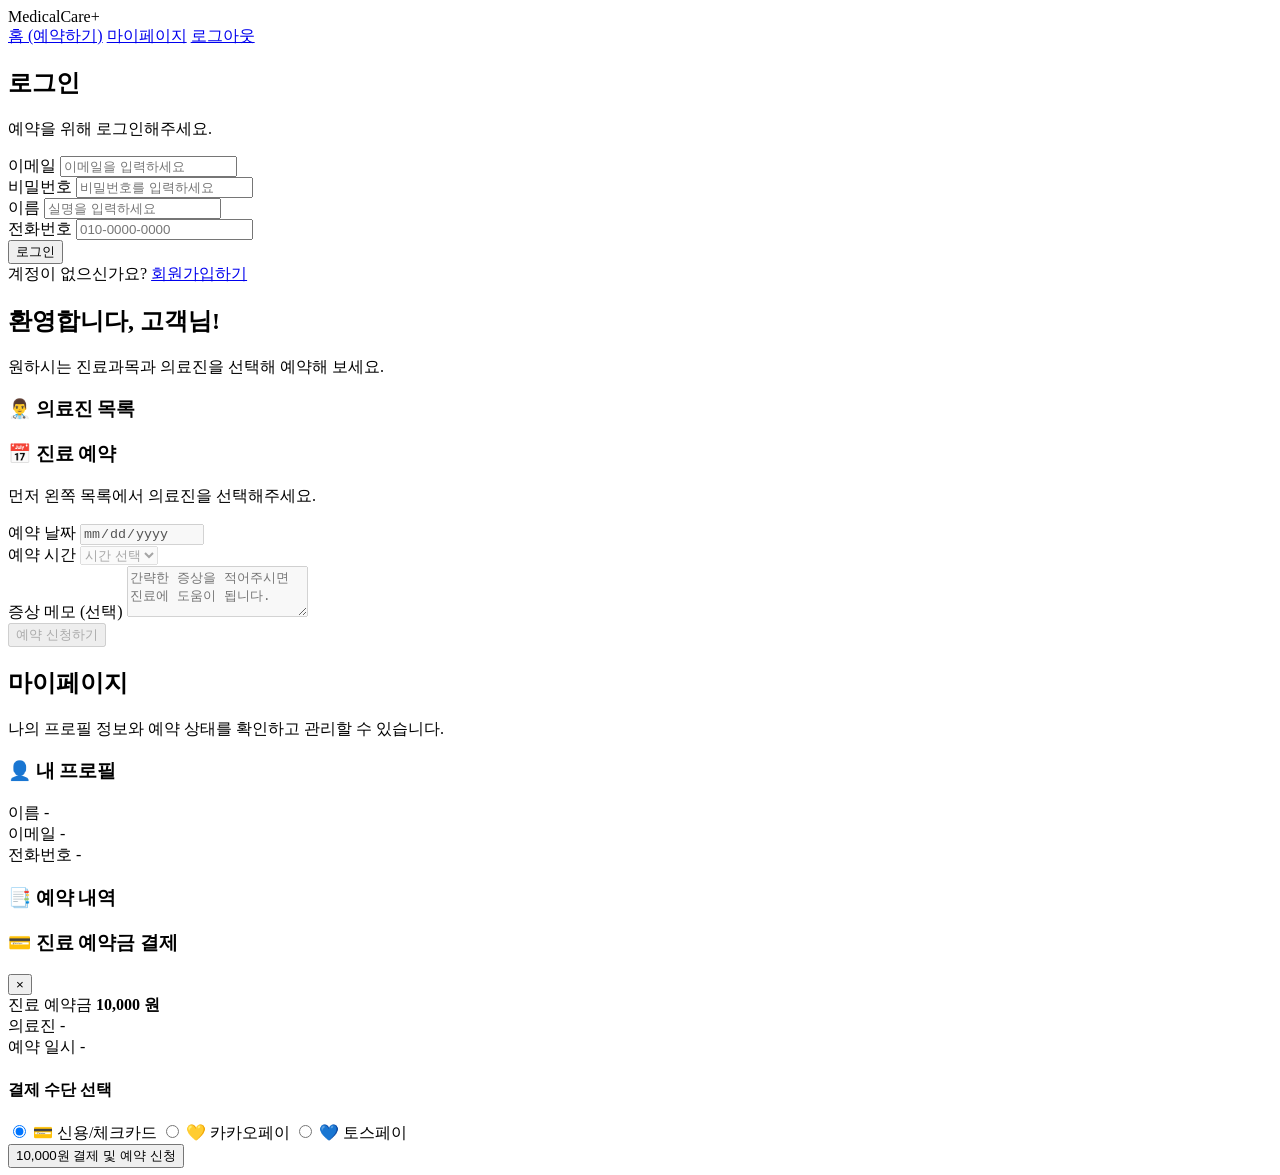
==== src/main/resources/templates/index.html @ 2a02f521 "fix: remove direct payment api call" ====
<!DOCTYPE html>
<html lang="ko">
<head>
    <meta charset="UTF-8">
    <meta name="viewport" content="width=device-width, initial-scale=1.0">
    <title>MedicalCare+ | 병원 예약 시스템</title>
    <!-- CSS 연결 -->
    <link rel="stylesheet" href="/css/style.css">
    <!-- Google Fonts -->
    <link href="https://fonts.googleapis.com/css2?family=Inter:wght@400;500;600;700&display=swap" rel="stylesheet">
    <link href="https://fonts.googleapis.com/css2?family=Noto+Sans+KR:wght@400;500;700&display=swap" rel="stylesheet">
</head>
<body>
    <div id="app">
        <!-- Navigation -->
        <nav class="navbar">
            <div class="container nav-container">
                <div class="logo">MedicalCare<span class="plus">+</span></div>
                <div class="nav-links">
                    <a href="#" id="nav-home" class="hidden">홈 (예약하기)</a>
                    <a href="#" id="nav-mypage" class="hidden">마이페이지</a>
                    <a href="#" id="nav-logout" class="hidden btn-outline">로그아웃</a>
                </div>
            </div>
        </nav>

        <main class="main-content">
            <!-- Loader -->
            <div id="loader" class="loader-overlay hidden">
                <div class="spinner"></div>
            </div>

            <!-- Toast Notification -->
            <div id="toast" class="toast hidden"></div>

            <!-- Auth Section (Login & Signup) -->
            <section id="auth-section" class="section-container">
                <div class="auth-box">
                    <h2 id="auth-title">로그인</h2>
                    <p class="auth-subtitle">예약을 위해 로그인해주세요.</p>
                    <form id="auth-form">
                        <div class="input-group">
                            <label for="username">이메일</label>
                            <input type="email" id="username" placeholder="이메일을 입력하세요" required>
                        </div>
                        <div class="input-group">
                            <label for="password">비밀번호</label>
                            <input type="password" id="password" placeholder="비밀번호를 입력하세요" required>
                        </div>
                        
                        <!-- Signup specific fields -->
                        <div id="signup-fields" class="hidden">
                            <div class="input-group">
                                <label for="name">이름</label>
                                <input type="text" id="name" placeholder="실명을 입력하세요">
                            </div>
                            <div class="input-group">
                                <label for="phone">전화번호</label>
                                <input type="tel" id="phone" placeholder="010-0000-0000">
                            </div>
                        </div>

                        <button type="submit" class="btn btn-primary w-100" id="auth-submit-btn">로그인</button>
                        
                        <div class="auth-switch">
                            <span id="auth-switch-text">계정이 없으신가요?</span>
                            <a href="#" id="toggle-auth-btn">회원가입하기</a>
                        </div>
                    </form>
                </div>
            </section>

            <!-- Dashboard Section (Doctors & Booking) -->
            <section id="dashboard-section" class="section-container hidden">
                <div class="dashboard-header">
                    <h2>환영합니다, <span id="user-greeting">고객</span>님!</h2>
                    <p>원하시는 진료과목과 의료진을 선택해 예약해 보세요.</p>
                </div>
                
                <div class="dashboard-grid">
                    <!-- Doctors List -->
                    <div class="card">
                        <div class="card-header">
                            <h3>👨‍⚕️ 의료진 목록</h3>
                        </div>
                        <div class="card-body">
                            <div id="doctors-list" class="list-container">
                                <!-- JS renders doctor items here -->
                            </div>
                        </div>
                    </div>

                    <!-- Booking Form -->
                    <div class="card">
                        <div class="card-header">
                            <h3>📅 진료 예약</h3>
                        </div>
                        <div class="card-body">
                            <form id="booking-form">
                                <input type="hidden" id="selected-doctor-id">
                                
                                <div class="selected-doctor-display" id="selected-doctor-display">
                                    <p class="placeholder-text">먼저 왼쪽 목록에서 의료진을 선택해주세요.</p>
                                </div>

                                <div id="booking-inputs" class="disabled-area">
                                    <div class="input-group">
                                        <label for="booking-date">예약 날짜</label>
                                        <input type="date" id="booking-date" required disabled>
                                    </div>
                                    <div class="input-group">
                                        <label for="booking-time">예약 시간</label>
                                        <select id="booking-time" required disabled>
                                            <option value="">시간 선택</option>
                                            <option value="09:00">09:00</option>
                                            <option value="10:00">10:00</option>
                                            <option value="11:00">11:00</option>
                                            <option value="14:00">14:00</option>
                                            <option value="15:00">15:00</option>
                                            <option value="16:00">16:00</option>
                                        </select>
                                    </div>
                                    <div class="input-group">
                                        <label for="symptoms">증상 메모 (선택)</label>
                                        <textarea id="symptoms" rows="3" placeholder="간략한 증상을 적어주시면 진료에 도움이 됩니다." disabled></textarea>
                                    </div>
                                    <button type="submit" class="btn btn-primary w-100 mt-3" id="btn-book" disabled>예약 신청하기</button>
                                </div>
                            </form>
                        </div>
                    </div>
                </div>
            </section>

            <!-- MyPage Section -->
            <section id="mypage-section" class="section-container hidden">
                <div class="dashboard-header">
                    <h2>마이페이지</h2>
                    <p>나의 프로필 정보와 예약 상태를 확인하고 관리할 수 있습니다.</p>
                </div>

                <div class="dashboard-grid">
                    <!-- Profile Card -->
                    <div class="card">
                        <div class="card-header">
                            <h3>👤 내 프로필</h3>
                        </div>
                        <div class="card-body">
                            <div class="profile-info">
                                <div class="info-row">
                                    <span class="info-label">이름</span>
                                    <span class="info-value" id="profile-name">-</span>
                                </div>
                                <div class="info-row">
                                    <span class="info-label">이메일</span>
                                    <span class="info-value" id="profile-username">-</span>
                                </div>
                                <div class="info-row">
                                    <span class="info-label">전화번호</span>
                                    <span class="info-value" id="profile-phone">-</span>
                                </div>
                            </div>
                        </div>
                    </div>

                    <!-- Bookings List Card -->
                    <div class="card">
                        <div class="card-header">
                            <h3>📑 예약 내역</h3>
                        </div>
                        <div class="card-body">
                            <div id="bookings-list" class="list-container">
                                <!-- JS renders bookings here -->
                            </div>
                        </div>
                    </div>
                </div>
            </section>
            <!-- 결제 모달 (Payment Modal) -->
            <div id="payment-modal" class="modal-overlay hidden">
                <div class="modal-box">
                    <div class="modal-header">
                        <h3>💳 진료 예약금 결제</h3>
                        <button type="button" id="btn-close-payment" class="modal-close-btn">&times;</button>
                    </div>
                    <div class="modal-body">
                        <div class="payment-summary">
                            <div class="summary-row">
                                <span class="summary-label">진료 예약금</span>
                                <span class="summary-value" style="color: var(--primary-color); font-weight: 700;">10,000 원</span>
                            </div>
                            <div class="summary-row">
                                <span class="summary-label">의료진</span>
                                <span id="payment-doctor-name" class="summary-value">-</span>
                            </div>
                            <div class="summary-row">
                                <span class="summary-label">예약 일시</span>
                                <span id="payment-booking-datetime" class="summary-value">-</span>
                            </div>
                        </div>
                        
                        <div class="payment-methods">
                            <h4>결제 수단 선택</h4>
                            <div class="methods-grid">
                                <label class="method-item selected">
                                    <input type="radio" name="payment-method" value="CARD" checked>
                                    <span class="method-icon">💳</span>
                                    <span class="method-name">신용/체크카드</span>
                                </label>
                                <label class="method-item">
                                    <input type="radio" name="payment-method" value="KAKAO">
                                    <span class="method-icon">💛</span>
                                    <span class="method-name">카카오페이</span>
                                </label>
                                <label class="method-item">
                                    <input type="radio" name="payment-method" value="TOSS">
                                    <span class="method-icon">💙</span>
                                    <span class="method-name">토스페이</span>
                                </label>
                            </div>
                        </div>
                    </div>
                    <div class="modal-footer">
                        <button type="button" id="btn-pay-submit" class="btn btn-primary w-100">10,000원 결제 및 예약 신청</button>
                    </div>
                </div>
            </div>
        </main>
    </div>
    
    <!-- JS 연결 -->
    <script src="/js/app.js"></script>
</body>
</html>
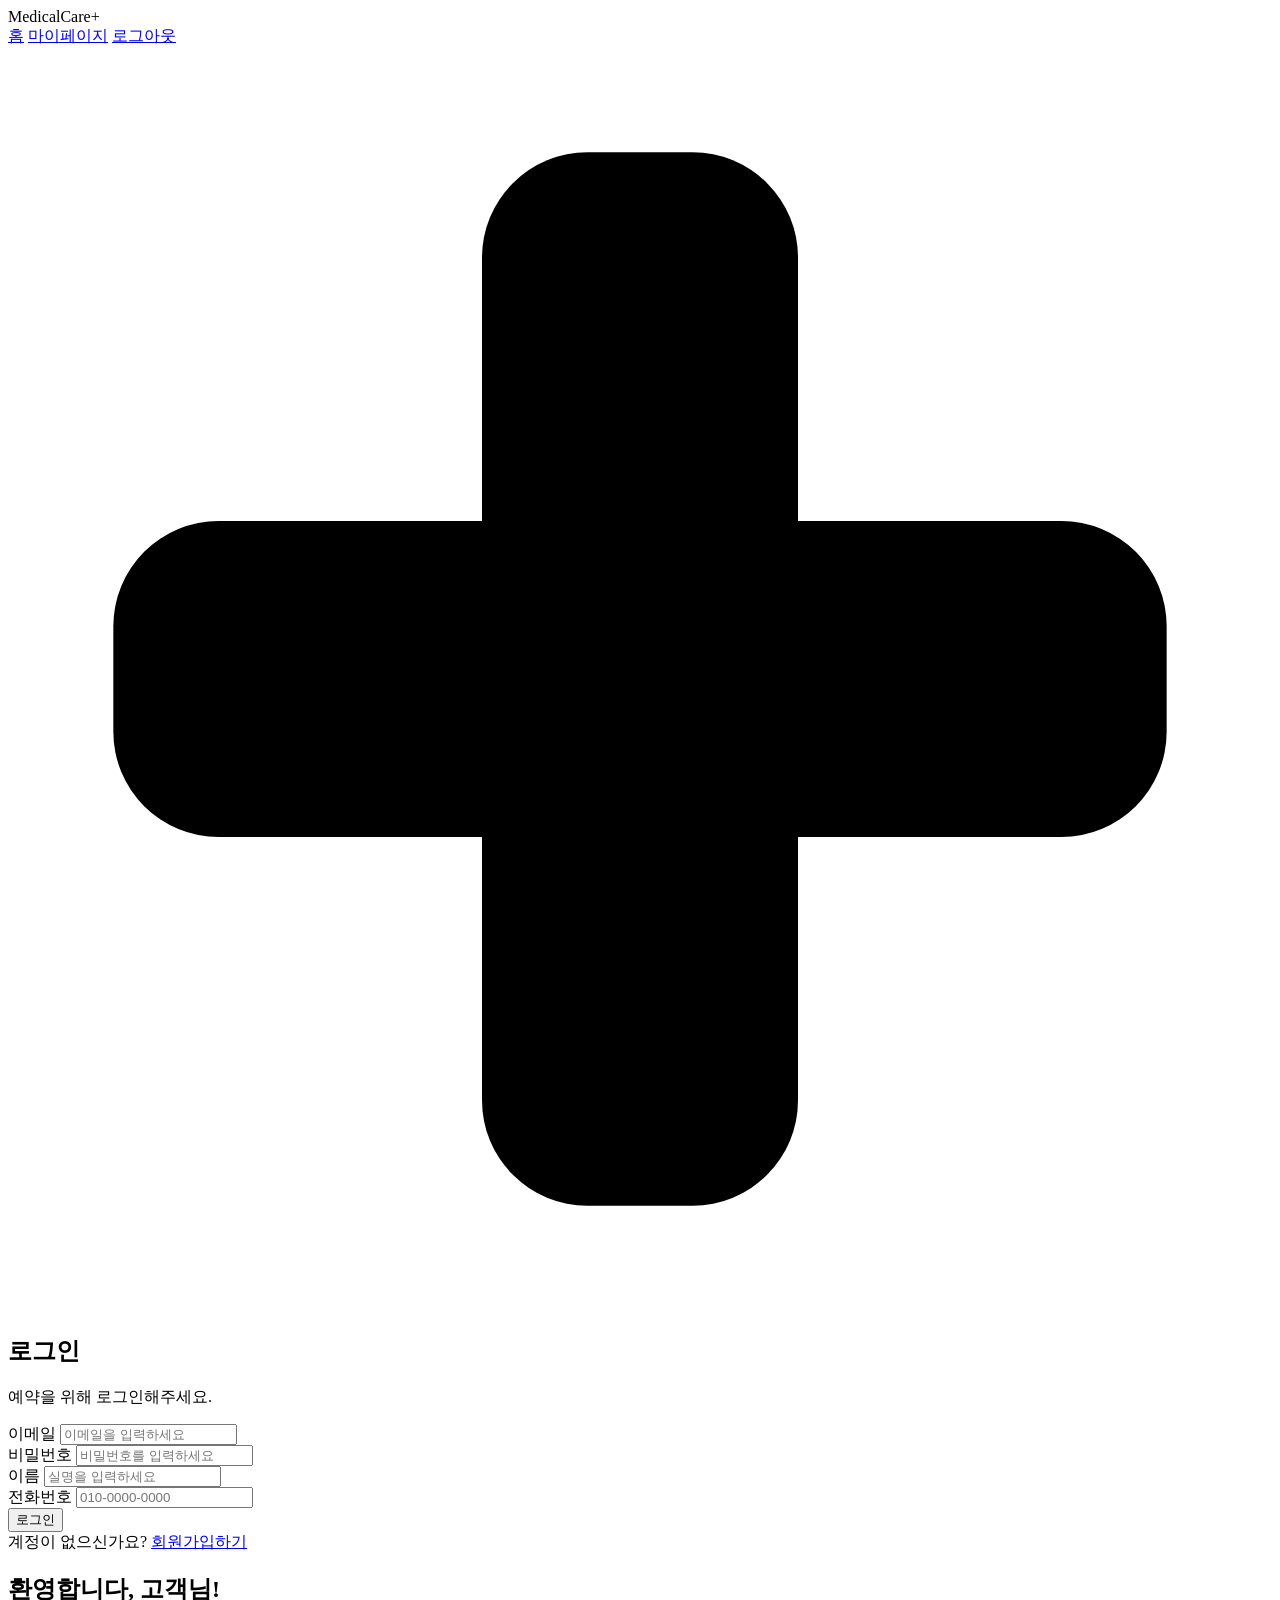
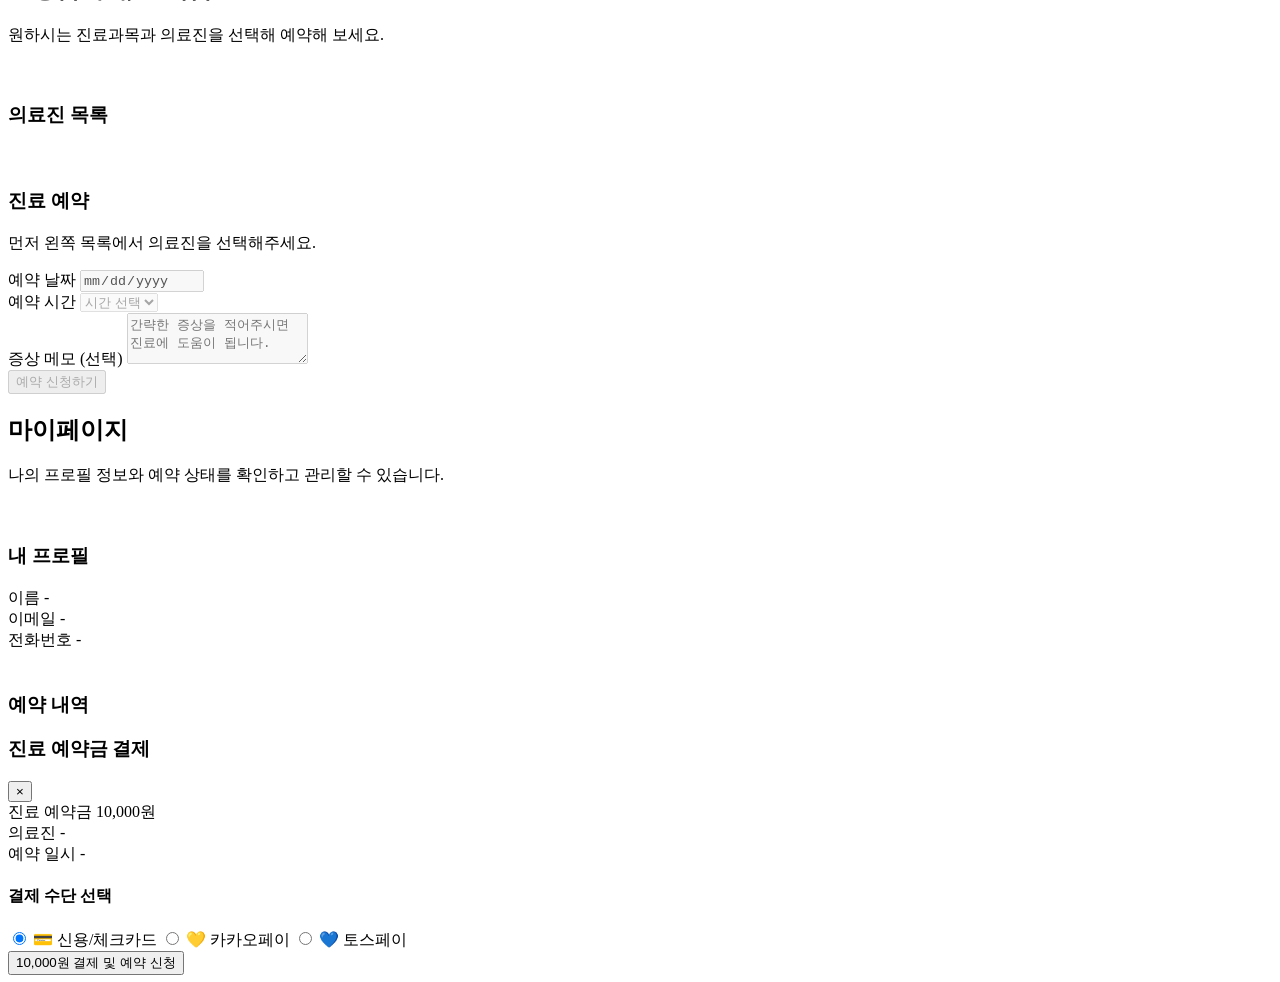
==== commit f0f780ab: "refactor: 프론트 디자인 개선 + Doctor/User 백엔드 DTO 단순화, 회원가입 링크 정정 (#17)" ====
--- a/src/main/resources/templates/index.html
+++ b/src/main/resources/templates/index.html
@@ -4,87 +4,98 @@
     <meta charset="UTF-8">
     <meta name="viewport" content="width=device-width, initial-scale=1.0">
     <title>MedicalCare+ | 병원 예약 시스템</title>
-    <!-- CSS 연결 -->
     <link rel="stylesheet" href="/css/style.css">
-    <!-- Google Fonts -->
-    <link href="https://fonts.googleapis.com/css2?family=Inter:wght@400;500;600;700&display=swap" rel="stylesheet">
-    <link href="https://fonts.googleapis.com/css2?family=Noto+Sans+KR:wght@400;500;700&display=swap" rel="stylesheet">
 </head>
 <body>
     <div id="app">
         <!-- Navigation -->
-        <nav class="navbar">
-            <div class="container nav-container">
-                <div class="logo">MedicalCare<span class="plus">+</span></div>
+        <nav class="navbar" role="navigation" aria-label="주요 내비게이션">
+            <div class="nav-container">
+                <div class="logo" aria-label="MedicalCare+">
+                    MedicalCare<span class="plus">+</span>
+                </div>
                 <div class="nav-links">
-                    <a href="#" id="nav-home" class="hidden">홈 (예약하기)</a>
-                    <a href="#" id="nav-mypage" class="hidden">마이페이지</a>
-                    <a href="#" id="nav-logout" class="hidden btn-outline">로그아웃</a>
+                    <a href="#" id="nav-home" class="hidden" aria-label="홈으로 이동">홈</a>
+                    <a href="#" id="nav-mypage" class="hidden" aria-label="마이페이지로 이동">마이페이지</a>
+                    <a href="#" id="nav-logout" class="hidden btn-outline" aria-label="로그아웃">로그아웃</a>
                 </div>
             </div>
         </nav>
 
-        <main class="main-content">
+        <main class="main-content" role="main">
             <!-- Loader -->
-            <div id="loader" class="loader-overlay hidden">
+            <div id="loader" class="loader-overlay hidden" role="status" aria-label="로딩 중">
                 <div class="spinner"></div>
             </div>
 
             <!-- Toast Notification -->
-            <div id="toast" class="toast hidden"></div>
-
-            <!-- Auth Section (Login & Signup) -->
-            <section id="auth-section" class="section-container">
+            <div id="toast" class="toast hidden" role="alert" aria-live="polite"></div>
+
+            <!-- Auth Section -->
+            <section id="auth-section" class="section-container" aria-label="로그인">
                 <div class="auth-box">
+                    <!-- Medical cross icon -->
+                    <div class="auth-logo-mark" aria-hidden="true">
+                        <svg viewBox="0 0 48 48" xmlns="http://www.w3.org/2000/svg">
+                            <rect x="18" y="4" width="12" height="40" rx="4"/>
+                            <rect x="4" y="18" width="40" height="12" rx="4"/>
+                        </svg>
+                    </div>
+
                     <h2 id="auth-title">로그인</h2>
                     <p class="auth-subtitle">예약을 위해 로그인해주세요.</p>
-                    <form id="auth-form">
+
+                    <form id="auth-form" novalidate>
                         <div class="input-group">
                             <label for="username">이메일</label>
-                            <input type="email" id="username" placeholder="이메일을 입력하세요" required>
+                            <input type="email" id="username" placeholder="이메일을 입력하세요" autocomplete="email" required>
                         </div>
                         <div class="input-group">
                             <label for="password">비밀번호</label>
-                            <input type="password" id="password" placeholder="비밀번호를 입력하세요" required>
-                        </div>
-                        
+                            <input type="password" id="password" placeholder="비밀번호를 입력하세요" autocomplete="current-password" required>
+                        </div>
+
                         <!-- Signup specific fields -->
                         <div id="signup-fields" class="hidden">
                             <div class="input-group">
                                 <label for="name">이름</label>
-                                <input type="text" id="name" placeholder="실명을 입력하세요">
+                                <input type="text" id="name" placeholder="실명을 입력하세요" autocomplete="name">
                             </div>
                             <div class="input-group">
                                 <label for="phone">전화번호</label>
-                                <input type="tel" id="phone" placeholder="010-0000-0000">
+                                <input type="tel" id="phone" placeholder="010-0000-0000" autocomplete="tel">
                             </div>
                         </div>
 
                         <button type="submit" class="btn btn-primary w-100" id="auth-submit-btn">로그인</button>
-                        
+
                         <div class="auth-switch">
                             <span id="auth-switch-text">계정이 없으신가요?</span>
-                            <a href="#" id="toggle-auth-btn">회원가입하기</a>
+                            <a href="http://localhost:8080/realms/hospital/protocol/openid-connect/registrations?client_id=hospital-frontend&amp;response_type=code&amp;redirect_uri=http%3A%2F%2Flocalhost%3A8081%2F" id="toggle-auth-btn">회원가입하기</a>
                         </div>
                     </form>
                 </div>
             </section>
 
-            <!-- Dashboard Section (Doctors & Booking) -->
-            <section id="dashboard-section" class="section-container hidden">
+            <!-- Dashboard Section -->
+            <section id="dashboard-section" class="section-container hidden" aria-label="진료 예약 대시보드">
                 <div class="dashboard-header">
                     <h2>환영합니다, <span id="user-greeting">고객</span>님!</h2>
                     <p>원하시는 진료과목과 의료진을 선택해 예약해 보세요.</p>
                 </div>
-                
+
                 <div class="dashboard-grid">
                     <!-- Doctors List -->
                     <div class="card">
                         <div class="card-header">
-                            <h3>👨‍⚕️ 의료진 목록</h3>
-                        </div>
-                        <div class="card-body">
-                            <div id="doctors-list" class="list-container">
+                            <svg width="18" height="18" viewBox="0 0 24 24" fill="none" stroke="var(--primary)" stroke-width="2.2" stroke-linecap="round" stroke-linejoin="round" aria-hidden="true">
+                                <path d="M20 7H4a2 2 0 0 0-2 2v10a2 2 0 0 0 2 2h16a2 2 0 0 0 2-2V9a2 2 0 0 0-2-2z"/>
+                                <path d="M16 3v4M8 3v4M12 12v4M10 14h4"/>
+                            </svg>
+                            <h3>의료진 목록</h3>
+                        </div>
+                        <div class="card-body">
+                            <div id="doctors-list" class="list-container" role="list" aria-label="의료진 목록">
                                 <!-- JS renders doctor items here -->
                             </div>
                         </div>
@@ -93,12 +104,18 @@
                     <!-- Booking Form -->
                     <div class="card">
                         <div class="card-header">
-                            <h3>📅 진료 예약</h3>
-                        </div>
-                        <div class="card-body">
-                            <form id="booking-form">
+                            <svg width="18" height="18" viewBox="0 0 24 24" fill="none" stroke="var(--primary)" stroke-width="2.2" stroke-linecap="round" stroke-linejoin="round" aria-hidden="true">
+                                <rect x="3" y="4" width="18" height="18" rx="2"/>
+                                <line x1="16" y1="2" x2="16" y2="6"/>
+                                <line x1="8" y1="2" x2="8" y2="6"/>
+                                <line x1="3" y1="10" x2="21" y2="10"/>
+                            </svg>
+                            <h3>진료 예약</h3>
+                        </div>
+                        <div class="card-body">
+                            <form id="booking-form" novalidate>
                                 <input type="hidden" id="selected-doctor-id">
-                                
+
                                 <div class="selected-doctor-display" id="selected-doctor-display">
                                     <p class="placeholder-text">먼저 왼쪽 목록에서 의료진을 선택해주세요.</p>
                                 </div>
@@ -106,11 +123,11 @@
                                 <div id="booking-inputs" class="disabled-area">
                                     <div class="input-group">
                                         <label for="booking-date">예약 날짜</label>
-                                        <input type="date" id="booking-date" required disabled>
+                                        <input type="date" id="booking-date" required disabled aria-required="true">
                                     </div>
                                     <div class="input-group">
                                         <label for="booking-time">예약 시간</label>
-                                        <select id="booking-time" required disabled>
+                                        <select id="booking-time" required disabled aria-required="true">
                                             <option value="">시간 선택</option>
                                             <option value="09:00">09:00</option>
                                             <option value="10:00">10:00</option>
@@ -121,8 +138,8 @@
                                         </select>
                                     </div>
                                     <div class="input-group">
-                                        <label for="symptoms">증상 메모 (선택)</label>
-                                        <textarea id="symptoms" rows="3" placeholder="간략한 증상을 적어주시면 진료에 도움이 됩니다." disabled></textarea>
+                                        <label for="symptoms">증상 메모 <span style="font-weight:400;color:var(--text-3)">(선택)</span></label>
+                                        <textarea id="symptoms" rows="3" placeholder="간략한 증상을 적어주시면 진료에 도움이 됩니다." disabled aria-multiline="true"></textarea>
                                     </div>
                                     <button type="submit" class="btn btn-primary w-100 mt-3" id="btn-book" disabled>예약 신청하기</button>
                                 </div>
@@ -133,7 +150,7 @@
             </section>
 
             <!-- MyPage Section -->
-            <section id="mypage-section" class="section-container hidden">
+            <section id="mypage-section" class="section-container hidden" aria-label="마이페이지">
                 <div class="dashboard-header">
                     <h2>마이페이지</h2>
                     <p>나의 프로필 정보와 예약 상태를 확인하고 관리할 수 있습니다.</p>
@@ -143,7 +160,11 @@
                     <!-- Profile Card -->
                     <div class="card">
                         <div class="card-header">
-                            <h3>👤 내 프로필</h3>
+                            <svg width="18" height="18" viewBox="0 0 24 24" fill="none" stroke="var(--primary)" stroke-width="2.2" stroke-linecap="round" stroke-linejoin="round" aria-hidden="true">
+                                <circle cx="12" cy="8" r="4"/>
+                                <path d="M4 20c0-4 3.6-7 8-7s8 3 8 7"/>
+                            </svg>
+                            <h3>내 프로필</h3>
                         </div>
                         <div class="card-body">
                             <div class="profile-info">
@@ -166,28 +187,35 @@
                     <!-- Bookings List Card -->
                     <div class="card">
                         <div class="card-header">
-                            <h3>📑 예약 내역</h3>
-                        </div>
-                        <div class="card-body">
-                            <div id="bookings-list" class="list-container">
+                            <svg width="18" height="18" viewBox="0 0 24 24" fill="none" stroke="var(--primary)" stroke-width="2.2" stroke-linecap="round" stroke-linejoin="round" aria-hidden="true">
+                                <path d="M9 5H7a2 2 0 0 0-2 2v12a2 2 0 0 0 2 2h10a2 2 0 0 0 2-2V7a2 2 0 0 0-2-2h-2"/>
+                                <rect x="9" y="3" width="6" height="4" rx="1"/>
+                                <line x1="9" y1="12" x2="15" y2="12"/>
+                                <line x1="9" y1="16" x2="13" y2="16"/>
+                            </svg>
+                            <h3>예약 내역</h3>
+                        </div>
+                        <div class="card-body">
+                            <div id="bookings-list" class="list-container" role="list" aria-label="예약 내역 목록">
                                 <!-- JS renders bookings here -->
                             </div>
                         </div>
                     </div>
                 </div>
             </section>
-            <!-- 결제 모달 (Payment Modal) -->
-            <div id="payment-modal" class="modal-overlay hidden">
+
+            <!-- Payment Modal -->
+            <div id="payment-modal" class="modal-overlay hidden" role="dialog" aria-modal="true" aria-labelledby="payment-modal-title">
                 <div class="modal-box">
                     <div class="modal-header">
-                        <h3>💳 진료 예약금 결제</h3>
-                        <button type="button" id="btn-close-payment" class="modal-close-btn">&times;</button>
+                        <h3 id="payment-modal-title">진료 예약금 결제</h3>
+                        <button type="button" id="btn-close-payment" class="modal-close-btn" aria-label="결제 모달 닫기">&times;</button>
                     </div>
                     <div class="modal-body">
                         <div class="payment-summary">
                             <div class="summary-row">
                                 <span class="summary-label">진료 예약금</span>
-                                <span class="summary-value" style="color: var(--primary-color); font-weight: 700;">10,000 원</span>
+                                <span class="summary-value amount" style="color: var(--primary);">10,000원</span>
                             </div>
                             <div class="summary-row">
                                 <span class="summary-label">의료진</span>
@@ -198,23 +226,23 @@
                                 <span id="payment-booking-datetime" class="summary-value">-</span>
                             </div>
                         </div>
-                        
+
                         <div class="payment-methods">
                             <h4>결제 수단 선택</h4>
-                            <div class="methods-grid">
+                            <div class="methods-grid" role="radiogroup" aria-label="결제 수단">
                                 <label class="method-item selected">
                                     <input type="radio" name="payment-method" value="CARD" checked>
-                                    <span class="method-icon">💳</span>
+                                    <span class="method-icon" aria-hidden="true">💳</span>
                                     <span class="method-name">신용/체크카드</span>
                                 </label>
                                 <label class="method-item">
                                     <input type="radio" name="payment-method" value="KAKAO">
-                                    <span class="method-icon">💛</span>
+                                    <span class="method-icon" aria-hidden="true">💛</span>
                                     <span class="method-name">카카오페이</span>
                                 </label>
                                 <label class="method-item">
                                     <input type="radio" name="payment-method" value="TOSS">
-                                    <span class="method-icon">💙</span>
+                                    <span class="method-icon" aria-hidden="true">💙</span>
                                     <span class="method-name">토스페이</span>
                                 </label>
                             </div>
@@ -227,8 +255,7 @@
             </div>
         </main>
     </div>
-    
-    <!-- JS 연결 -->
+
     <script src="/js/app.js"></script>
 </body>
 </html>
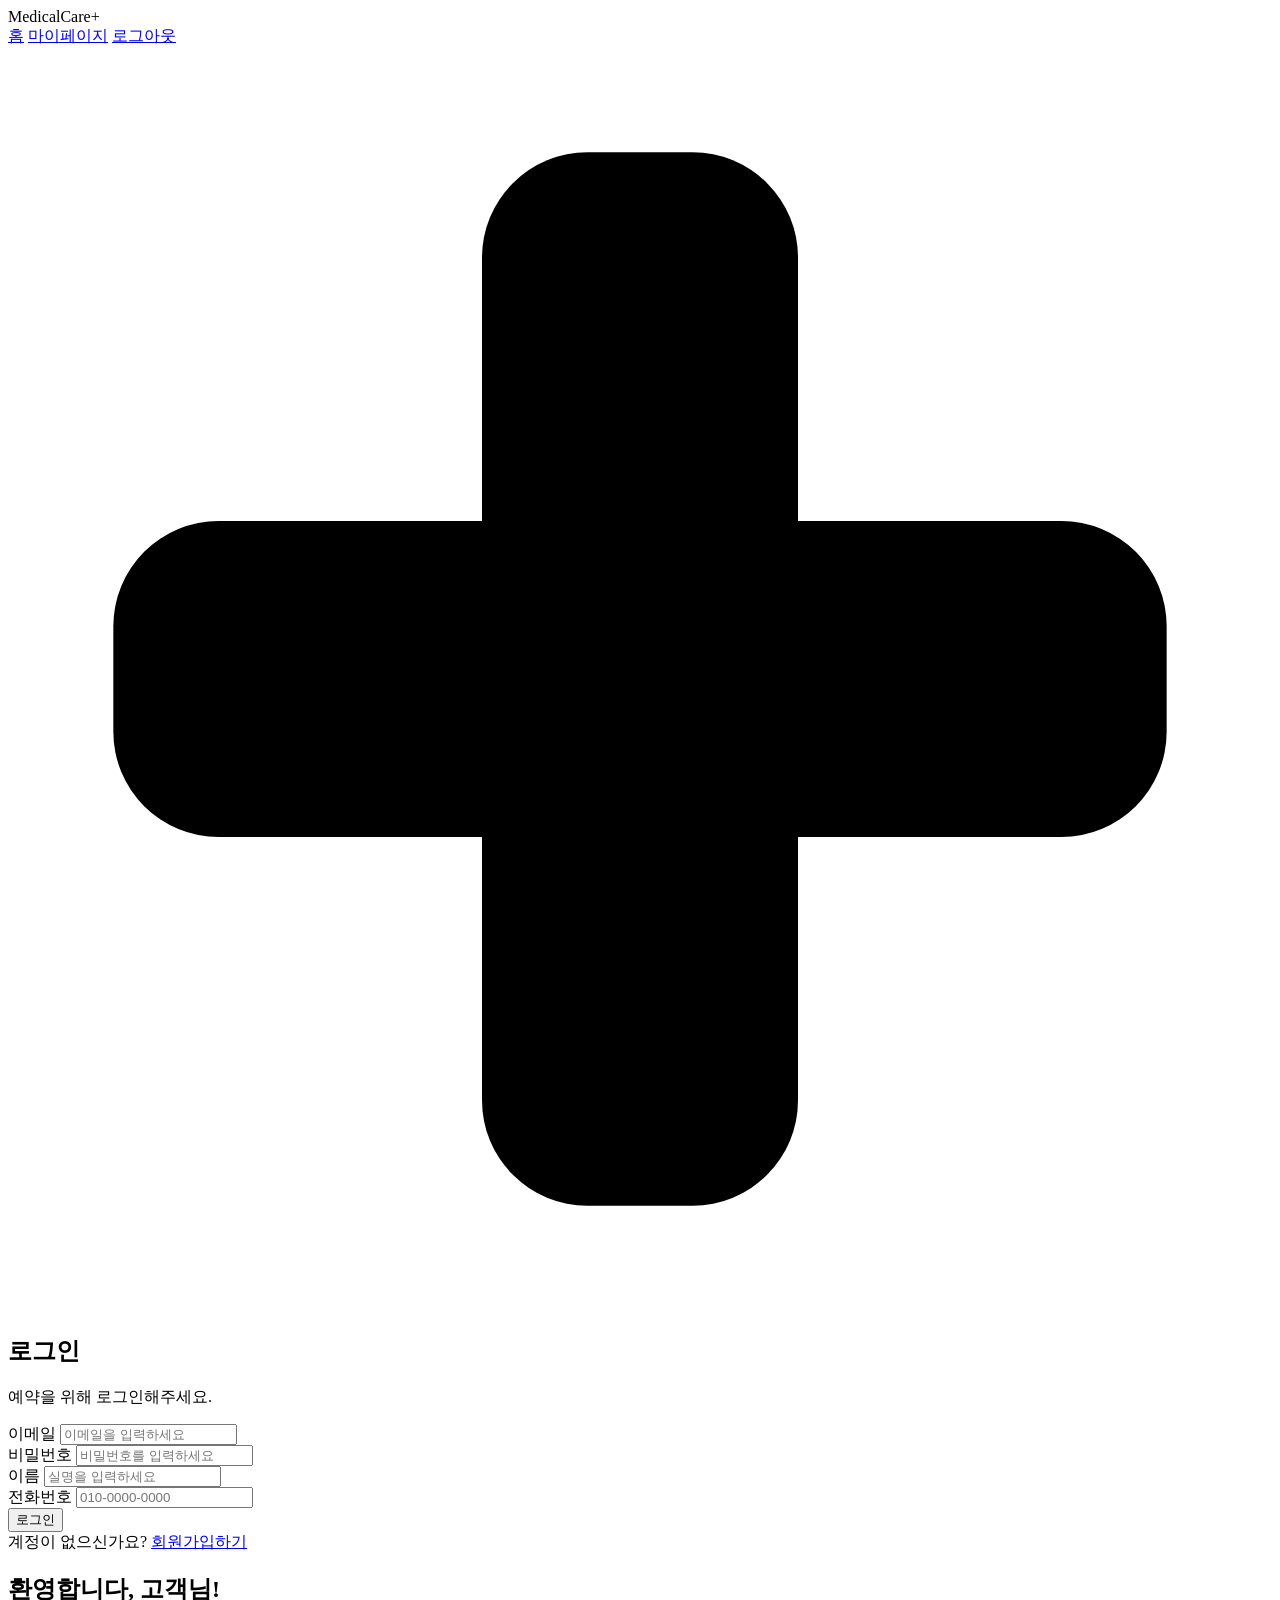
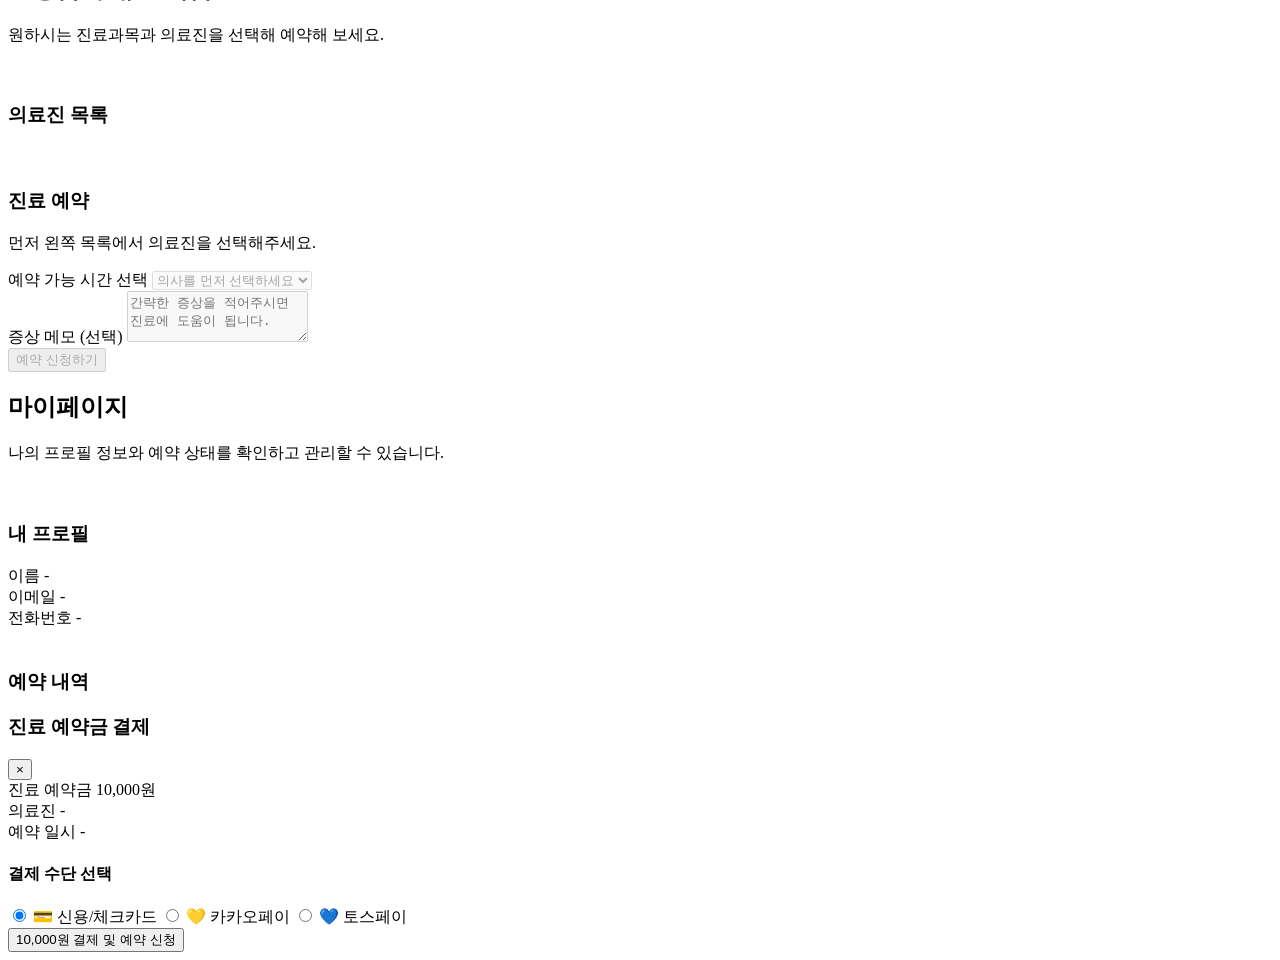
==== commit 56a27228: "feat: 의사 예약가능시간(스케줄) 선택 + 예약 상태 명확화 (#19) - DoctorSchedule API(GET /api/doctors/{id}/schedules) + 의사" ====
--- a/src/main/resources/templates/index.html
+++ b/src/main/resources/templates/index.html
@@ -121,20 +121,14 @@
                                 </div>
 
                                 <div id="booking-inputs" class="disabled-area">
-                                    <div class="input-group">
+                                    <div class="input-group" style="display:none;">
                                         <label for="booking-date">예약 날짜</label>
-                                        <input type="date" id="booking-date" required disabled aria-required="true">
+                                        <input type="date" id="booking-date" readonly aria-hidden="true">
                                     </div>
                                     <div class="input-group">
-                                        <label for="booking-time">예약 시간</label>
+                                        <label for="booking-time">예약 가능 시간 선택</label>
                                         <select id="booking-time" required disabled aria-required="true">
-                                            <option value="">시간 선택</option>
-                                            <option value="09:00">09:00</option>
-                                            <option value="10:00">10:00</option>
-                                            <option value="11:00">11:00</option>
-                                            <option value="14:00">14:00</option>
-                                            <option value="15:00">15:00</option>
-                                            <option value="16:00">16:00</option>
+                                            <option value="">의사를 먼저 선택하세요</option>
                                         </select>
                                     </div>
                                     <div class="input-group">
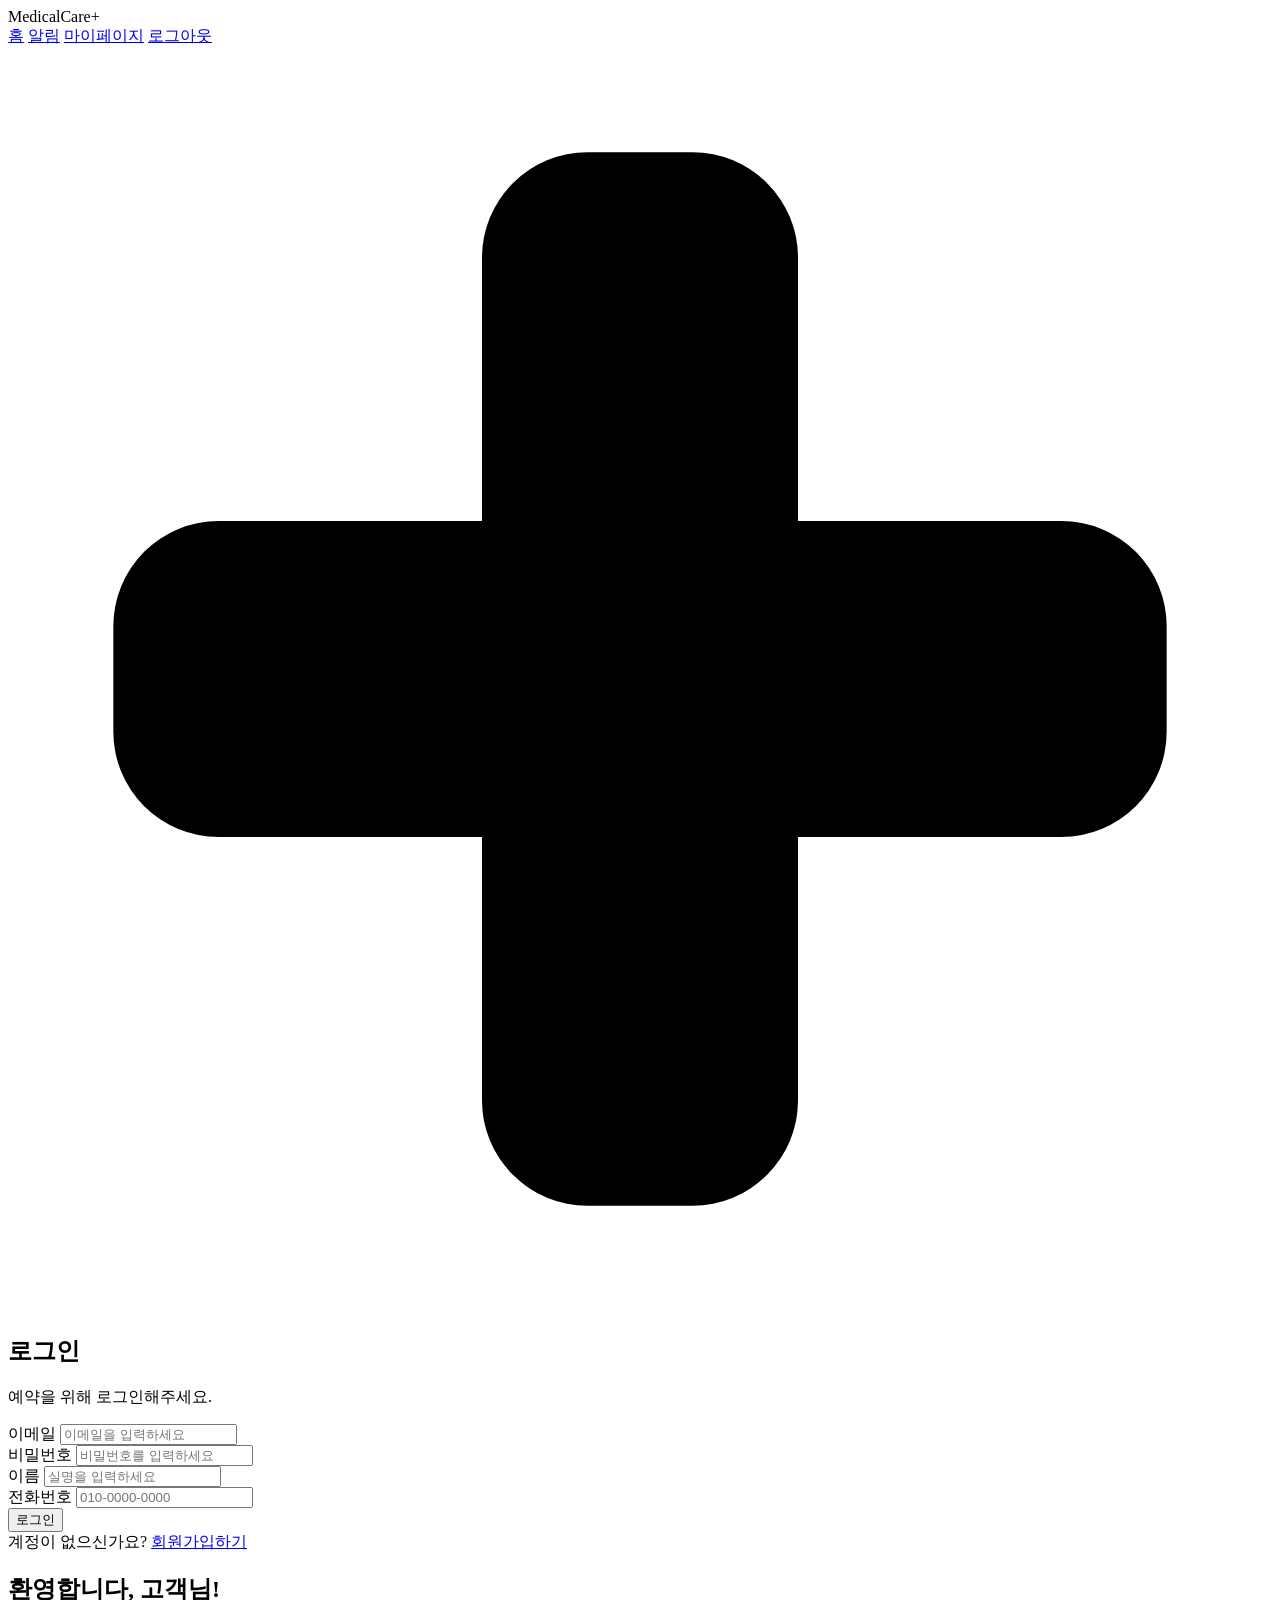
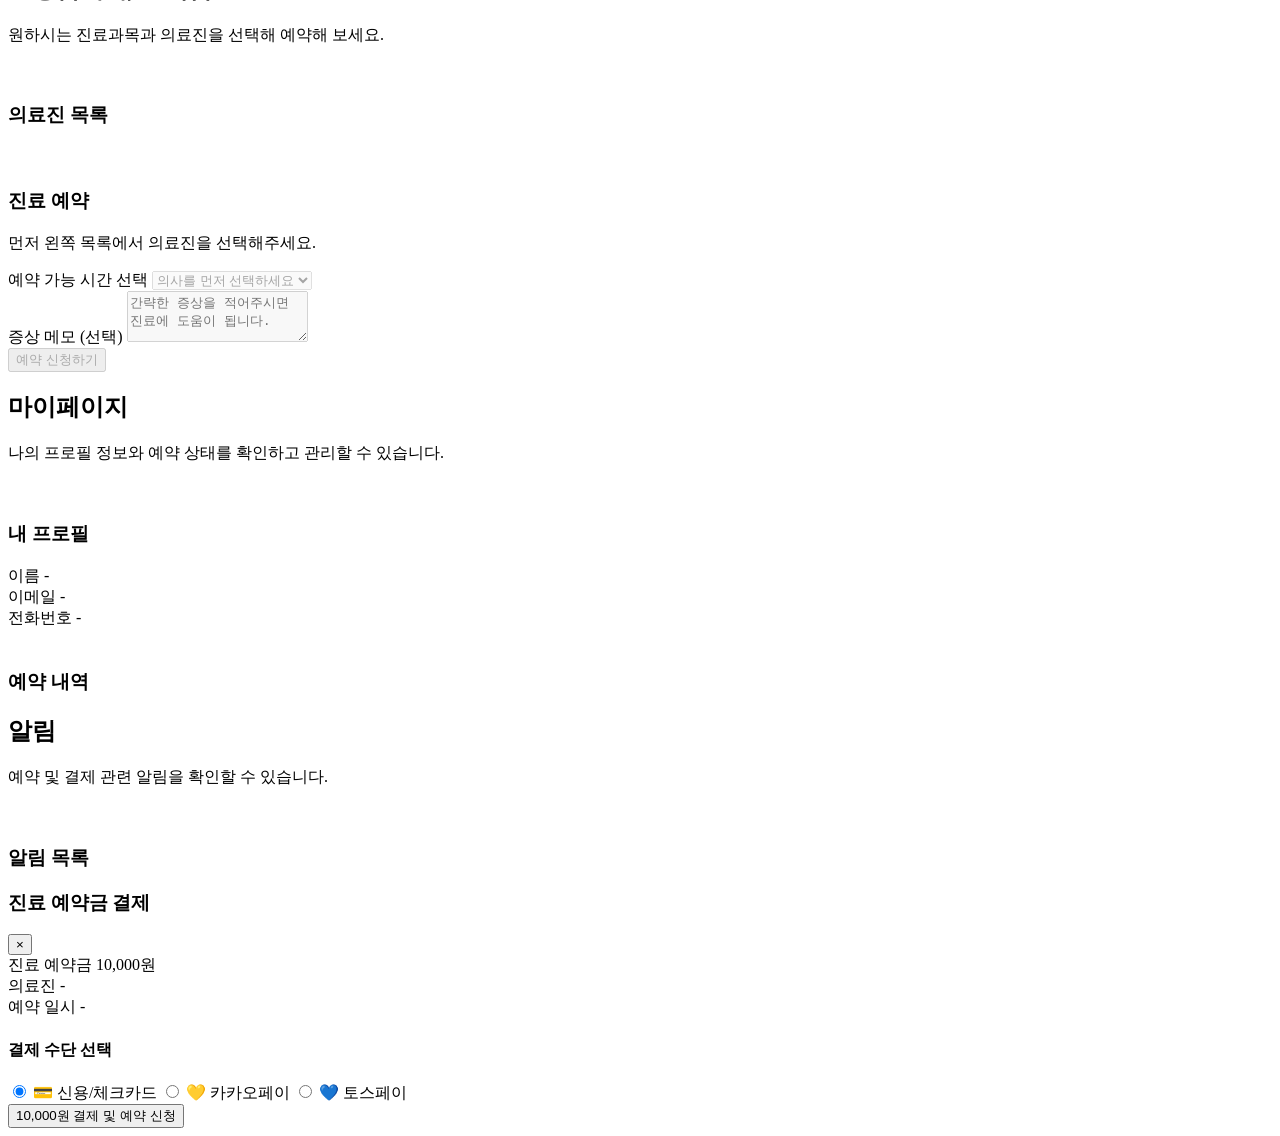
==== commit e9944f8a: "feat: 알림 확인 페이지 + 어드민 예약관리 화면 + UX 완성도 향상 (#26) - 알림 목록 페이지(GET /notifications) + nav/섹션/렌더 추가 - 어드민" ====
--- a/src/main/resources/templates/index.html
+++ b/src/main/resources/templates/index.html
@@ -16,6 +16,7 @@
                 </div>
                 <div class="nav-links">
                     <a href="#" id="nav-home" class="hidden" aria-label="홈으로 이동">홈</a>
+                    <a href="#" id="nav-notifications" class="hidden" aria-label="알림">알림</a>
                     <a href="#" id="nav-mypage" class="hidden" aria-label="마이페이지로 이동">마이페이지</a>
                     <a href="#" id="nav-logout" class="hidden btn-outline" aria-label="로그아웃">로그아웃</a>
                 </div>
@@ -146,8 +147,8 @@
             <!-- MyPage Section -->
             <section id="mypage-section" class="section-container hidden" aria-label="마이페이지">
                 <div class="dashboard-header">
-                    <h2>마이페이지</h2>
-                    <p>나의 프로필 정보와 예약 상태를 확인하고 관리할 수 있습니다.</p>
+                    <h2 id="mypage-title">마이페이지</h2>
+                    <p id="mypage-subtitle">나의 프로필 정보와 예약 상태를 확인하고 관리할 수 있습니다.</p>
                 </div>
 
                 <div class="dashboard-grid">
@@ -187,12 +188,35 @@
                                 <line x1="9" y1="12" x2="15" y2="12"/>
                                 <line x1="9" y1="16" x2="13" y2="16"/>
                             </svg>
-                            <h3>예약 내역</h3>
+                            <h3 id="bookings-card-title">예약 내역</h3>
                         </div>
                         <div class="card-body">
                             <div id="bookings-list" class="list-container" role="list" aria-label="예약 내역 목록">
                                 <!-- JS renders bookings here -->
                             </div>
+                        </div>
+                    </div>
+                </div>
+            </section>
+
+            <!-- Notifications Section -->
+            <section id="notifications-section" class="section-container hidden" aria-label="알림">
+                <div class="dashboard-header">
+                    <h2>알림</h2>
+                    <p>예약 및 결제 관련 알림을 확인할 수 있습니다.</p>
+                </div>
+
+                <div class="card">
+                    <div class="card-header">
+                        <svg width="18" height="18" viewBox="0 0 24 24" fill="none" stroke="var(--primary)" stroke-width="2.2" stroke-linecap="round" stroke-linejoin="round" aria-hidden="true">
+                            <path d="M18 8a6 6 0 0 0-12 0c0 7-3 9-3 9h18s-3-2-3-9"/>
+                            <path d="M13.73 21a2 2 0 0 1-3.46 0"/>
+                        </svg>
+                        <h3>알림 목록</h3>
+                    </div>
+                    <div class="card-body">
+                        <div id="notifications-list" class="list-container" role="list" aria-label="알림 목록">
+                            <!-- JS renders notifications here -->
                         </div>
                     </div>
                 </div>
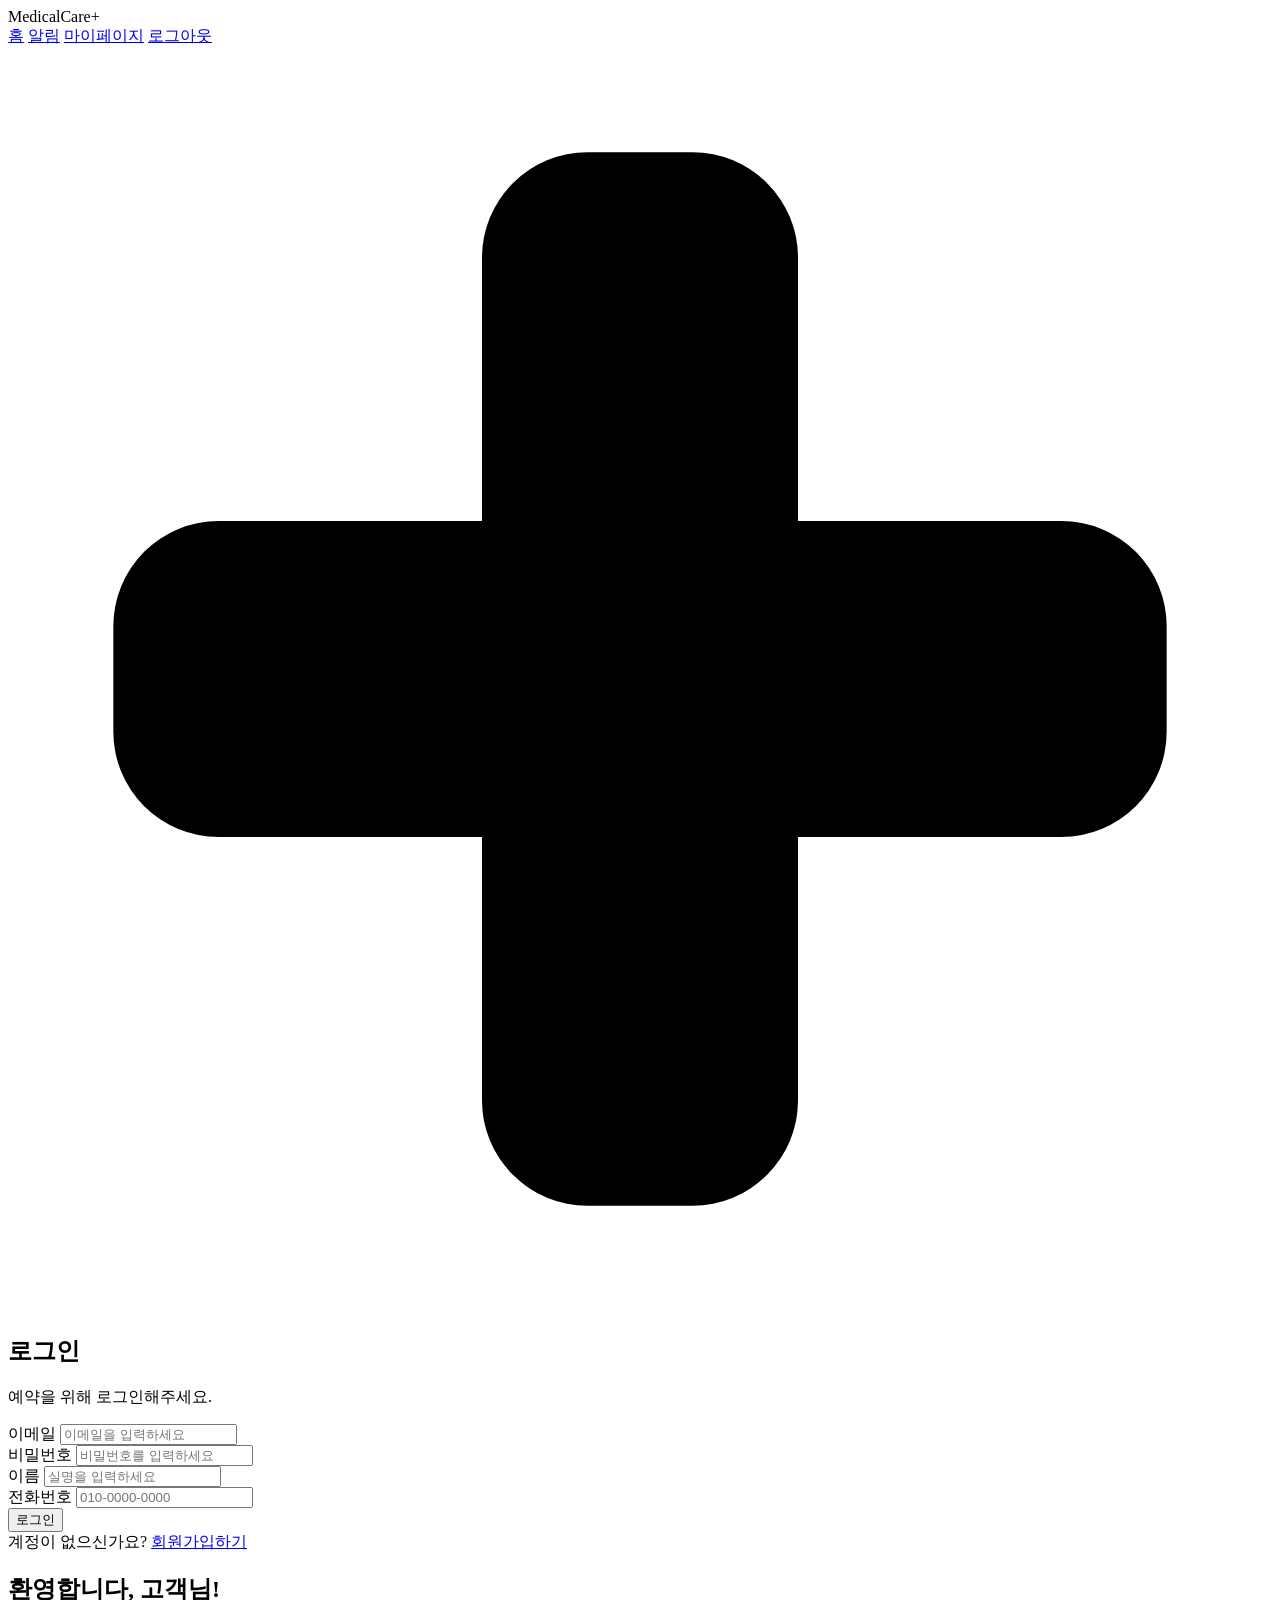
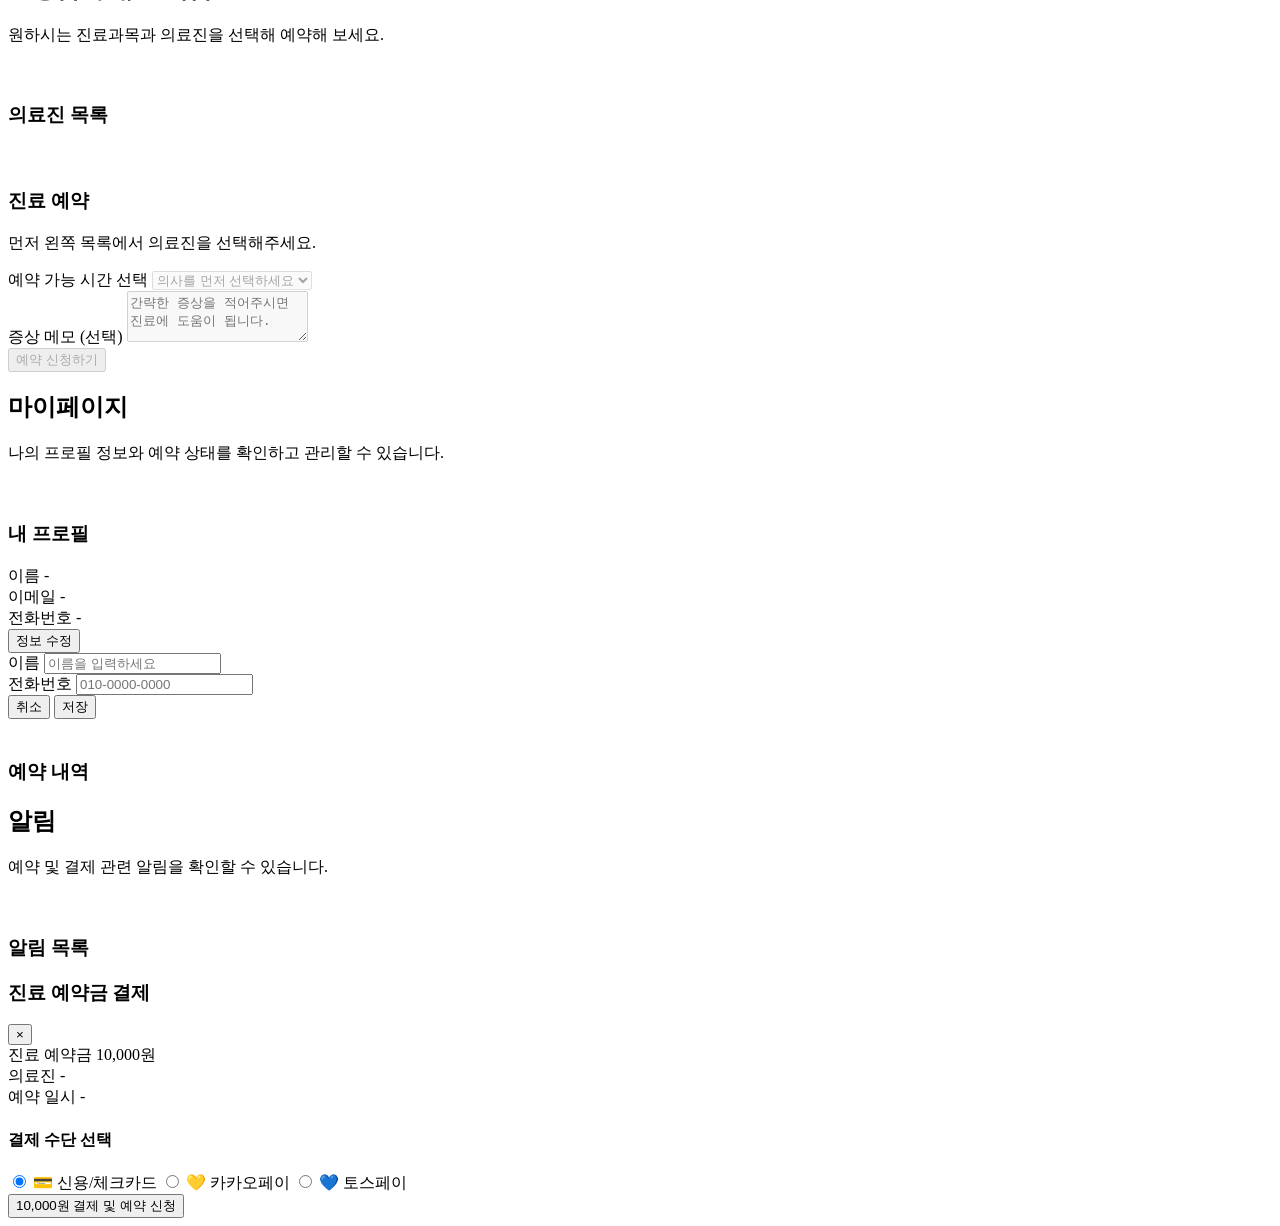
==== commit d1adfe1f: "feat: 회원가입·프로필 개선 — 성/이름 분리 + 전화번호 + 홈 이름표시 + 마이페이지 수정 + 의사 5명 (#30)" ====
--- a/src/main/resources/templates/index.html
+++ b/src/main/resources/templates/index.html
@@ -162,20 +162,40 @@
                             <h3>내 프로필</h3>
                         </div>
                         <div class="card-body">
-                            <div class="profile-info">
-                                <div class="info-row">
-                                    <span class="info-label">이름</span>
-                                    <span class="info-value" id="profile-name">-</span>
-                                </div>
-                                <div class="info-row">
-                                    <span class="info-label">이메일</span>
-                                    <span class="info-value" id="profile-username">-</span>
-                                </div>
-                                <div class="info-row">
-                                    <span class="info-label">전화번호</span>
-                                    <span class="info-value" id="profile-phone">-</span>
-                                </div>
-                            </div>
+                            <!-- 조회 모드 -->
+                            <div id="profile-view">
+                                <div class="profile-info">
+                                    <div class="info-row">
+                                        <span class="info-label">이름</span>
+                                        <span class="info-value" id="profile-name">-</span>
+                                    </div>
+                                    <div class="info-row">
+                                        <span class="info-label">이메일</span>
+                                        <span class="info-value" id="profile-username">-</span>
+                                    </div>
+                                    <div class="info-row">
+                                        <span class="info-label">전화번호</span>
+                                        <span class="info-value" id="profile-phone">-</span>
+                                    </div>
+                                </div>
+                                <button type="button" class="btn btn-outline w-100 mt-3" id="btn-edit-profile">정보 수정</button>
+                            </div>
+
+                            <!-- 수정 모드 -->
+                            <form id="profile-edit-form" class="hidden" novalidate>
+                                <div class="input-group">
+                                    <label for="edit-name">이름</label>
+                                    <input type="text" id="edit-name" placeholder="이름을 입력하세요" autocomplete="name" required>
+                                </div>
+                                <div class="input-group">
+                                    <label for="edit-phone">전화번호</label>
+                                    <input type="tel" id="edit-phone" placeholder="010-0000-0000" autocomplete="tel" maxlength="13">
+                                </div>
+                                <div class="profile-edit-actions">
+                                    <button type="button" class="btn btn-outline" id="btn-cancel-edit">취소</button>
+                                    <button type="submit" class="btn btn-primary" id="btn-save-profile">저장</button>
+                                </div>
+                            </form>
                         </div>
                     </div>
 
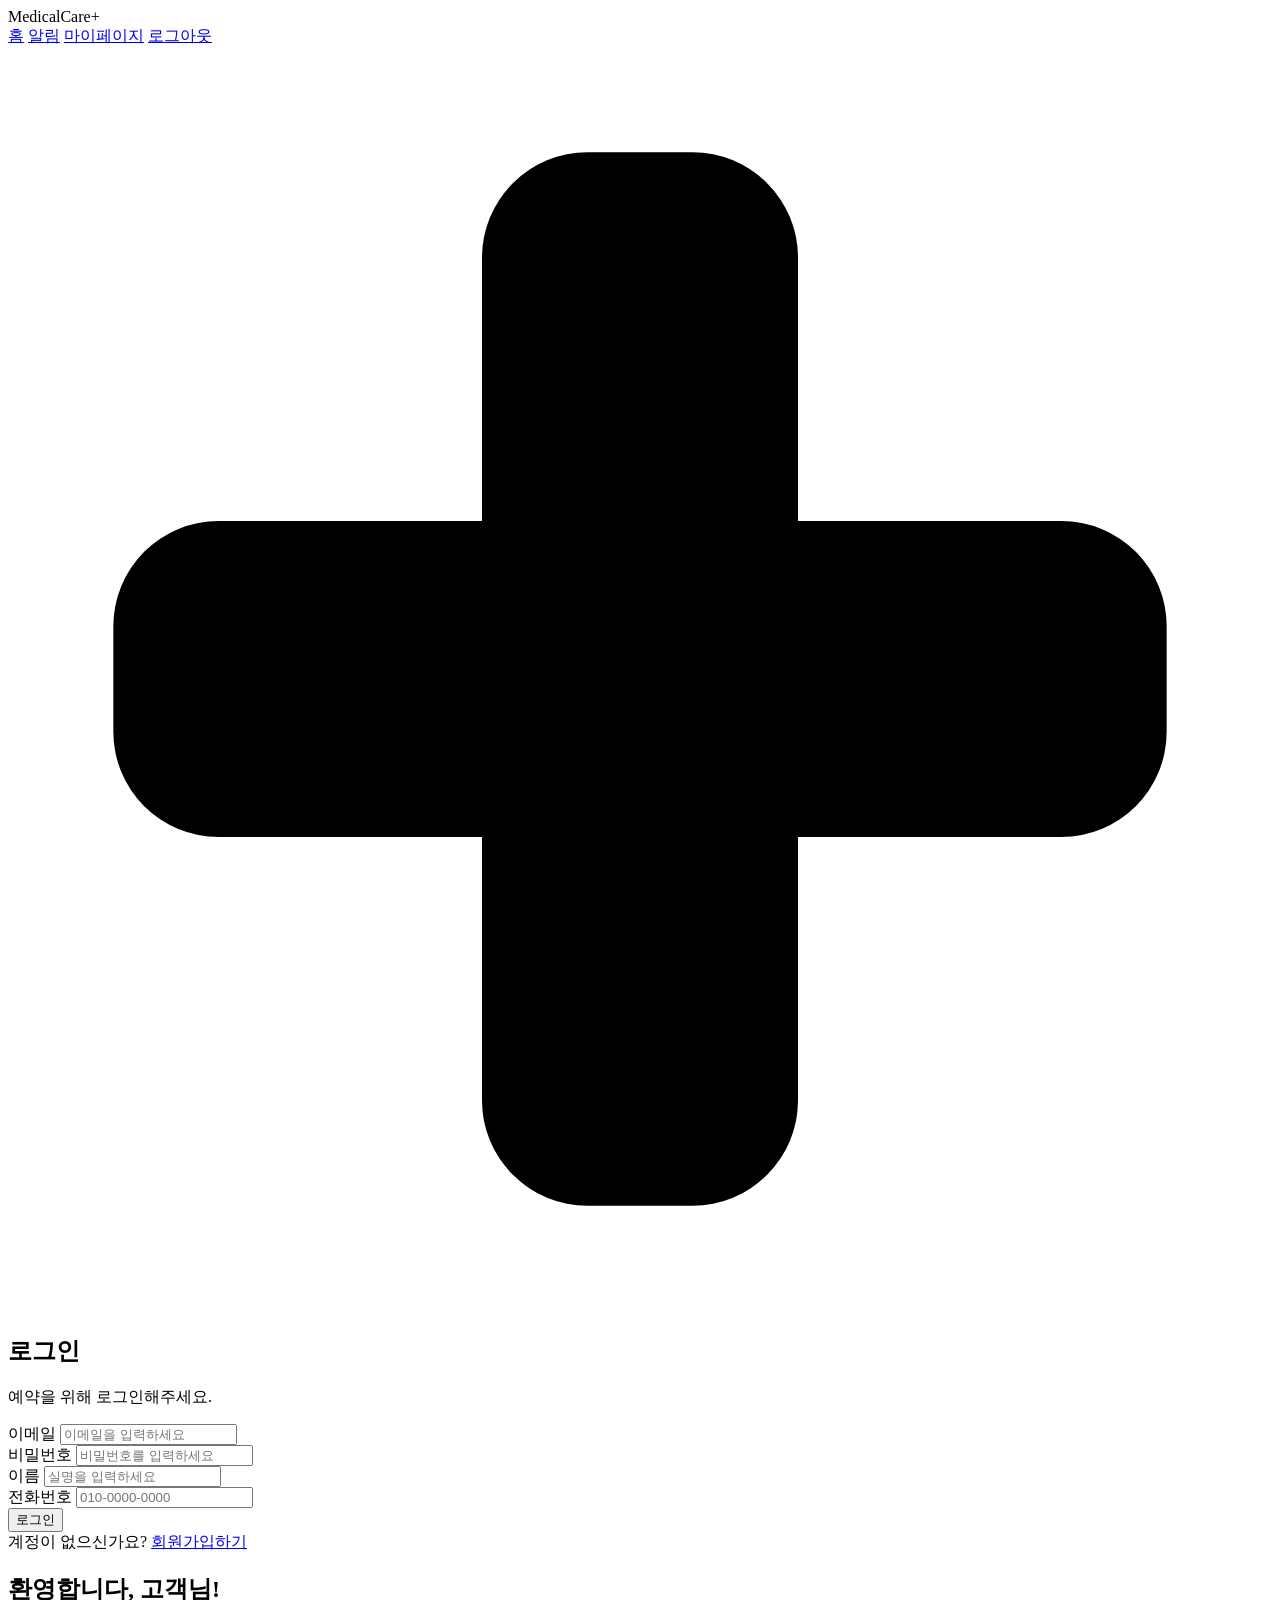
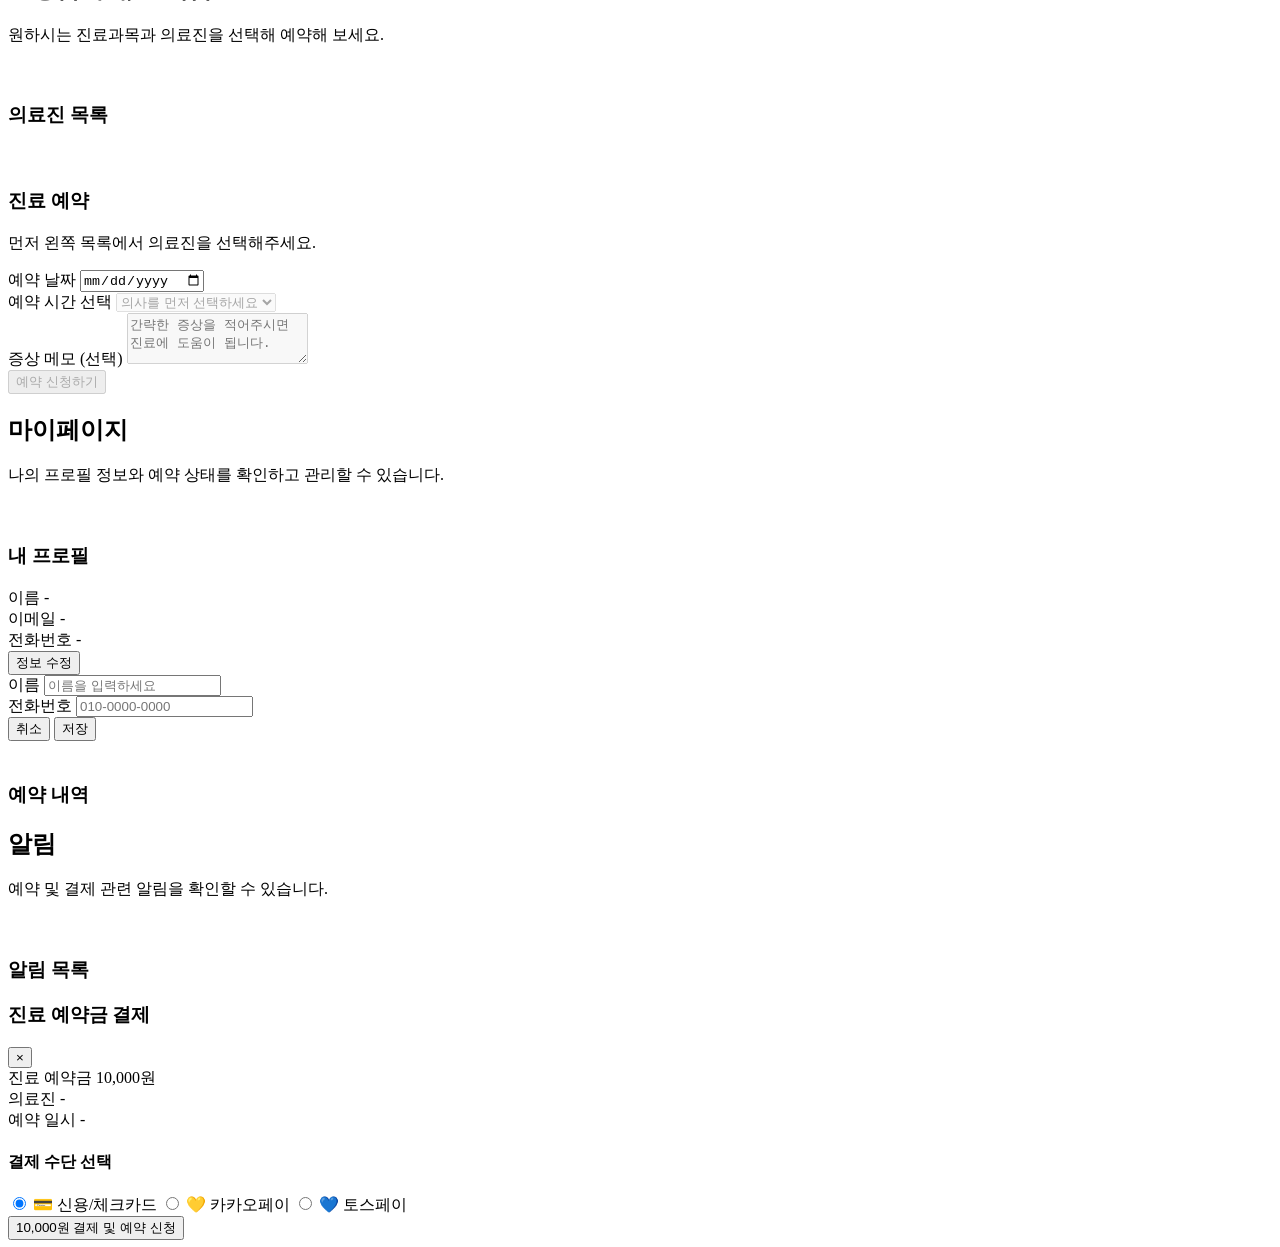
==== commit 6c0cb70b: "feat/fix: 예약 일시 자유선택 프론트 + 프로필 수정 영속 - 예약: 날짜(달력)+시간(09~17시) 직접 선택해 appointmentTime 전송, 마이페이지에   실제 " ====
--- a/src/main/resources/templates/index.html
+++ b/src/main/resources/templates/index.html
@@ -122,12 +122,12 @@
                                 </div>
 
                                 <div id="booking-inputs" class="disabled-area">
-                                    <div class="input-group" style="display:none;">
+                                    <div class="input-group">
                                         <label for="booking-date">예약 날짜</label>
-                                        <input type="date" id="booking-date" readonly aria-hidden="true">
+                                        <input type="date" id="booking-date" required aria-required="true">
                                     </div>
                                     <div class="input-group">
-                                        <label for="booking-time">예약 가능 시간 선택</label>
+                                        <label for="booking-time">예약 시간 선택</label>
                                         <select id="booking-time" required disabled aria-required="true">
                                             <option value="">의사를 먼저 선택하세요</option>
                                         </select>
